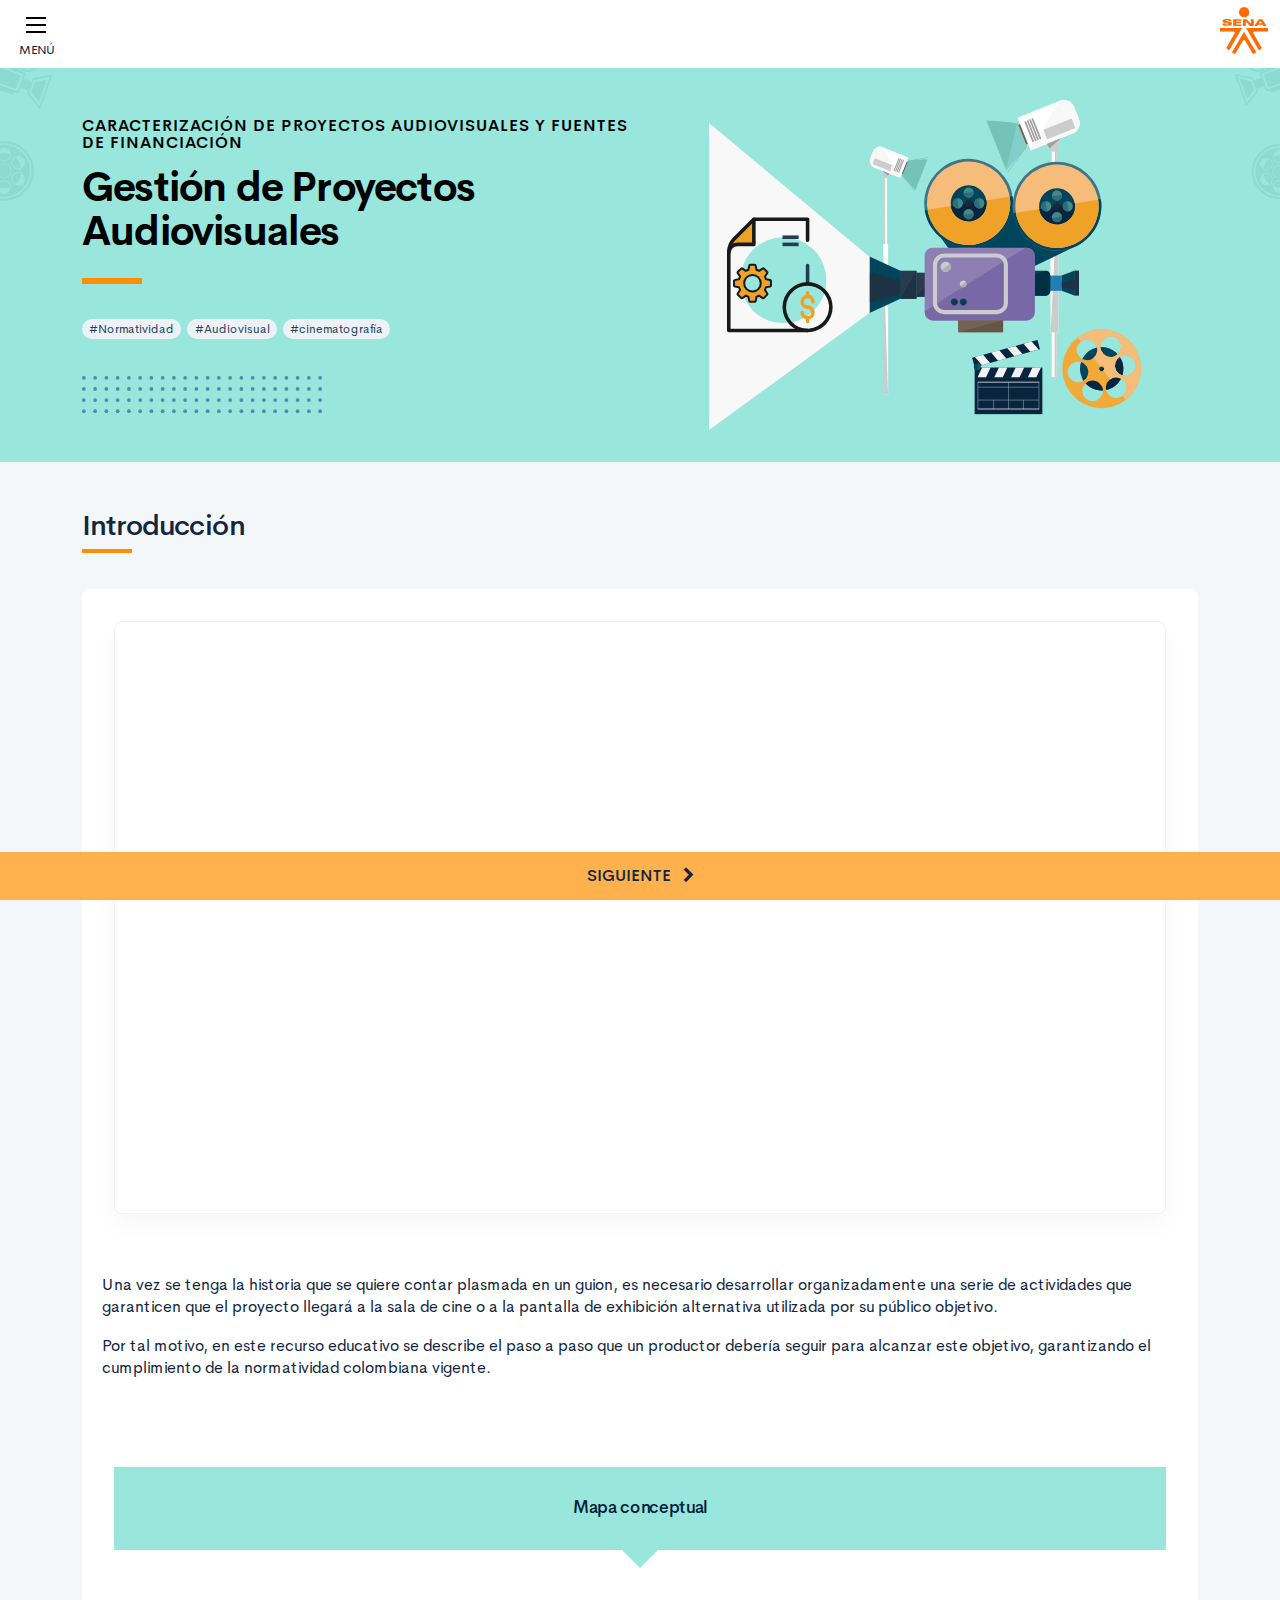
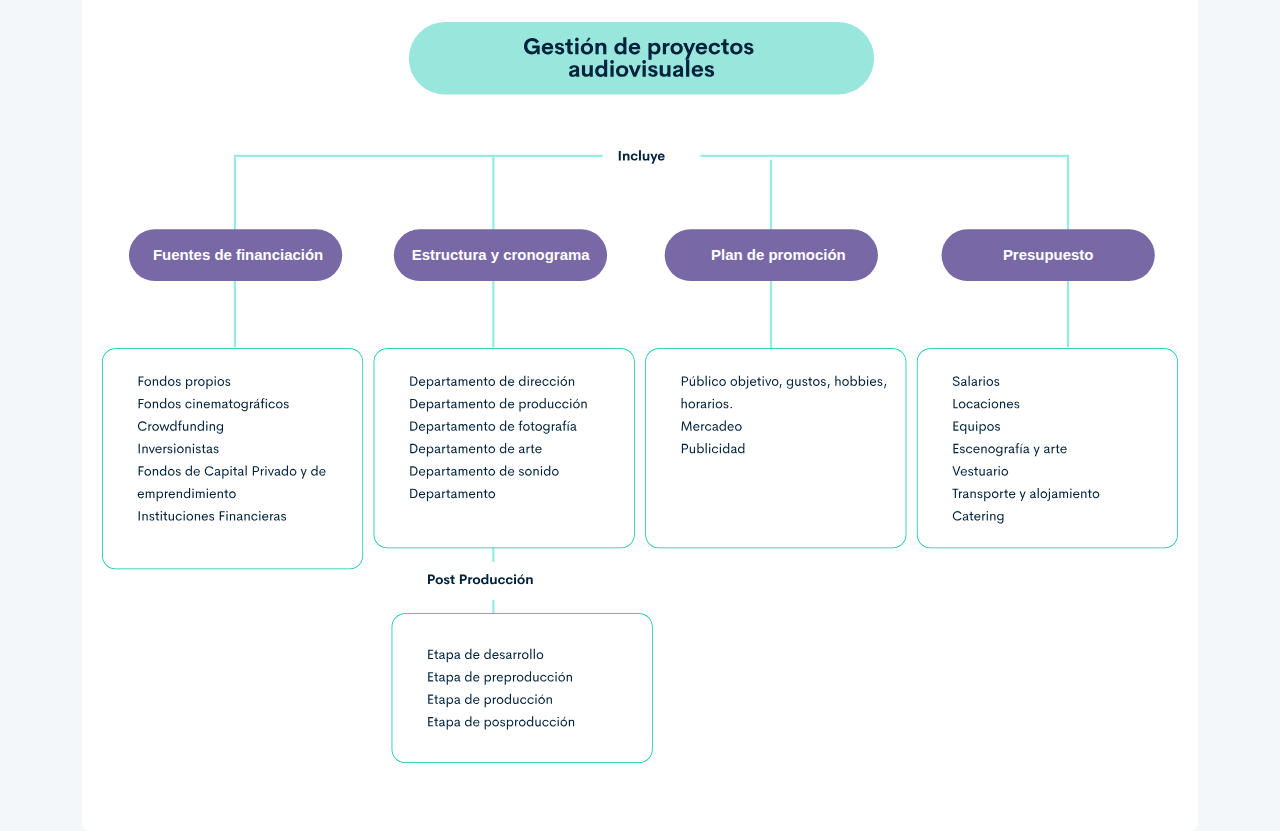
==== public/main.html @ c2b8467c "Cargue de contenidos" ====
<!DOCTYPE html>
<html lang="es">
    <head>
        <meta charset="UTF-8">
        <meta name="viewport" content="width=device-width, user-scalable=no, initial-scale=1.0, maximum-scale=1.0, minimum-scale=1.0">
        <title>Gestión de Proyectos Audiovisuales</title>
        <meta meta name="description" content="Caracterización de Proyectos Audiovisuales y Fuentes de Financiación.">
        <link rel="icon" type="image/svg+xml" href="assets/images/logos/senaLogo.svg">
        <link rel="stylesheet" href="assets/fonts/feather/feather.css">
        <link rel="stylesheet" href="assets/fonts/fontawesome/css/font-awesome.css">
        <link href="assets/css/fancybox.css" rel="stylesheet">
        <link href="assets/css/animate.css" rel="stylesheet">
        <link rel="stylesheet" href="assets/css/main.css">
    </head>
    <body class="theme-dark page-header-textura" id="page-main">
        <div class="page-main">
            <header class="sticky-top">
                <div class="page-topbar">
                    <div class="container-fluid">
                        <div class="d-flex justify-content-between align-items-center">
                            <div class="page-topbar__menu"><a class="page-topbar__menu-icon btn-menu-responsive" href="#"><span></span><span></span><span></span></a><span class="page-topbar__menu-title">MENÚ</span></div>
                            <div class="page-topbar__logo"><img class="img-fluid" src="assets/images/logos/senaLogo.svg" alt="Logo SENA"></div>
                        </div>
                    </div>
                </div>
            </header>
            <main class="mb-5">
                <div class="page-header" id="page-main-header">
                    <div class="page-textura">
                        <div class="container">
                            <div class="curso-portada">
                                <div class="row align-items-center">
                                    <div class="col-12 col-lg-6">
                                        <h3 class="curso-subtitulo" id="curso-titulo-componente">Caracterización de Proyectos Audiovisuales y Fuentes de Financiación</h3>
                                        <h1 class="curso-titulo" id="curso-titulo-tema">Gestión de Proyectos Audiovisuales</h1>
                                        <div class="brand-line-primary"></div>
                                        <div class="keywords"><span class="badge badge-pill badge-light mr-2">#Normatividad </span><span class="badge badge-pill badge-light mr-2">#Audiovisual</span><span class="badge badge-pill badge-light mr-2">#cinematografía</span></div>
                                        <div class="barra-dots mt-5"><img class="img-fluid" src="assets/images/header/icon_dots.svg" alt="alt" /></div>
                                    </div>
                                    <div class="col-12 col-lg-6 text-center">
                                        <div class="d-none d-lg-block"><img class="curso-imagen" src="assets/images/header/header_media.svg" /></div>
                                    </div>
                                </div>
                            </div>
                        </div>
                    </div>
                </div>
                <div id="mainContent"></div>
            </main>
            <footer class="mt-5">
                <div class="page-control" id="page-control">
                    <div class="row justify-content-center align-items-center"><a class="page-control-link page-control-prev col py-3 text-center" id="back" href="#"><span>
                                <div class="fa fa-chevron-left mr-3"></div>Anterior
                            </span></a><a class="page-control-link page-control-next col py-3 text-center" id="next" href="#"><span>Siguiente<div class="fa fa-chevron-right ml-3"></div></span></a></div>
                </div>
            </footer>
        </div>
        <aside id="page-main-aside">
            <div class="aside-contenidos">
                <div class="aside-contenidos__header d-flex justify-content-between align-items-center">
                    <div class="aside-contenidos__titulo"><span> <i class="fa fa-list-ul mr-2"></i>Contenidos</span></div>
                    <div class="aside-contenidos__close d-md-none"><a class="page-main-aside__close icon btnclose m-0" href="#"></a></div>
                </div>
                <nav class="aside-contenidos__body">
                    <ul class="menu-main" id="menuMain"></ul>
                </nav>
            </div>
            <div class="aside-extra position-relative">
                <ul class="fixed-bottom menu-secondary" id="menuSecondary"></ul>
            </div>
        </aside>
        <script src="assets/js/vendor.js"></script>
        <script src="assets/js/global.js"> </script>
        <script src="assets/js/pages.js"> </script>
    </body>
</html>
---- public/assets/fonts/feather/feather.css ----
@font-face {
  font-family: 'Feather';
  src:
    url('fonts/Feather.ttf?sdxovp') format('truetype'),
    url('fonts/Feather.woff?sdxovp') format('woff'),
    url('fonts/Feather.svg?sdxovp#Feather') format('svg');
  font-weight: normal;
  font-style: normal;
}

.fe {
  /* use !important to prevent issues with browser extensions that change fonts */
  font-family: 'Feather' !important;
  speak: none;
  font-style: normal;
  font-weight: normal;
  font-variant: normal;
  text-transform: none;
  line-height: 1;

  /* Better Font Rendering =========== */
  -webkit-font-smoothing: antialiased;
  -moz-osx-font-smoothing: grayscale;
}

.fe-activity:before {
  content: "\e900";
}
.fe-airplay:before {
  content: "\e901";
}
.fe-alert-circle:before {
  content: "\e902";
}
.fe-alert-octagon:before {
  content: "\e903";
}
.fe-alert-triangle:before {
  content: "\e904";
}
.fe-align-center:before {
  content: "\e905";
}
.fe-align-justify:before {
  content: "\e906";
}
.fe-align-left:before {
  content: "\e907";
}
.fe-align-right:before {
  content: "\e908";
}
.fe-anchor:before {
  content: "\e909";
}
.fe-aperture:before {
  content: "\e90a";
}
.fe-archive:before {
  content: "\e90b";
}
.fe-arrow-down:before {
  content: "\e90c";
}
.fe-arrow-down-circle:before {
  content: "\e90d";
}
.fe-arrow-down-left:before {
  content: "\e90e";
}
.fe-arrow-down-right:before {
  content: "\e90f";
}
.fe-arrow-left:before {
  content: "\e910";
}
.fe-arrow-left-circle:before {
  content: "\e911";
}
.fe-arrow-right:before {
  content: "\e912";
}
.fe-arrow-right-circle:before {
  content: "\e913";
}
.fe-arrow-up:before {
  content: "\e914";
}
.fe-arrow-up-circle:before {
  content: "\e915";
}
.fe-arrow-up-left:before {
  content: "\e916";
}
.fe-arrow-up-right:before {
  content: "\e917";
}
.fe-at-sign:before {
  content: "\e918";
}
.fe-award:before {
  content: "\e919";
}
.fe-bar-chart:before {
  content: "\e91a";
}
.fe-bar-chart-2:before {
  content: "\e91b";
}
.fe-battery:before {
  content: "\e91c";
}
.fe-battery-charging:before {
  content: "\e91d";
}
.fe-bell:before {
  content: "\e91e";
}
.fe-bell-off:before {
  content: "\e91f";
}
.fe-bluetooth:before {
  content: "\e920";
}
.fe-bold:before {
  content: "\e921";
}
.fe-book:before {
  content: "\e922";
}
.fe-book-open:before {
  content: "\e923";
}
.fe-bookmark:before {
  content: "\e924";
}
.fe-box:before {
  content: "\e925";
}
.fe-briefcase:before {
  content: "\e926";
}
.fe-calendar:before {
  content: "\e927";
}
.fe-camera:before {
  content: "\e928";
}
.fe-camera-off:before {
  content: "\e929";
}
.fe-cast:before {
  content: "\e92a";
}
.fe-check:before {
  content: "\e92b";
}
.fe-check-circle:before {
  content: "\e92c";
}
.fe-check-square:before {
  content: "\e92d";
}
.fe-chevron-down:before {
  content: "\e92e";
}
.fe-chevron-left:before {
  content: "\e92f";
}
.fe-chevron-right:before {
  content: "\e930";
}
.fe-chevron-up:before {
  content: "\e931";
}
.fe-chevrons-down:before {
  content: "\e932";
}
.fe-chevrons-left:before {
  content: "\e933";
}
.fe-chevrons-right:before {
  content: "\e934";
}
.fe-chevrons-up:before {
  content: "\e935";
}
.fe-chrome:before {
  content: "\e936";
}
.fe-circle:before {
  content: "\e937";
}
.fe-clipboard:before {
  content: "\e938";
}
.fe-clock:before {
  content: "\e939";
}
.fe-cloud:before {
  content: "\e93a";
}
.fe-cloud-drizzle:before {
  content: "\e93b";
}
.fe-cloud-lightning:before {
  content: "\e93c";
}
.fe-cloud-off:before {
  content: "\e93d";
}
.fe-cloud-rain:before {
  content: "\e93e";
}
.fe-cloud-snow:before {
  content: "\e93f";
}
.fe-code:before {
  content: "\e940";
}
.fe-codepen:before {
  content: "\e941";
}
.fe-command:before {
  content: "\e942";
}
.fe-compass:before {
  content: "\e943";
}
.fe-copy:before {
  content: "\e944";
}
.fe-corner-down-left:before {
  content: "\e945";
}
.fe-corner-down-right:before {
  content: "\e946";
}
.fe-corner-left-down:before {
  content: "\e947";
}
.fe-corner-left-up:before {
  content: "\e948";
}
.fe-corner-right-down:before {
  content: "\e949";
}
.fe-corner-right-up:before {
  content: "\e94a";
}
.fe-corner-up-left:before {
  content: "\e94b";
}
.fe-corner-up-right:before {
  content: "\e94c";
}
.fe-cpu:before {
  content: "\e94d";
}
.fe-credit-card:before {
  content: "\e94e";
}
.fe-crop:before {
  content: "\e94f";
}
.fe-crosshair:before {
  content: "\e950";
}
.fe-database:before {
  content: "\e951";
}
.fe-delete:before {
  content: "\e952";
}
.fe-disc:before {
  content: "\e953";
}
.fe-dollar-sign:before {
  content: "\e954";
}
.fe-download:before {
  content: "\e955";
}
.fe-download-cloud:before {
  content: "\e956";
}
.fe-droplet:before {
  content: "\e957";
}
.fe-edit:before {
  content: "\e958";
}
.fe-edit-2:before {
  content: "\e959";
}
.fe-edit-3:before {
  content: "\e95a";
}
.fe-external-link:before {
  content: "\e95b";
}
.fe-eye:before {
  content: "\e95c";
}
.fe-eye-off:before {
  content: "\e95d";
}
.fe-facebook:before {
  content: "\e95e";
}
.fe-fast-forward:before {
  content: "\e95f";
}
.fe-feather:before {
  content: "\e960";
}
.fe-file:before {
  content: "\e961";
}
.fe-file-minus:before {
  content: "\e962";
}
.fe-file-plus:before {
  content: "\e963";
}
.fe-file-text:before {
  content: "\e964";
}
.fe-film:before {
  content: "\e965";
}
.fe-filter:before {
  content: "\e966";
}
.fe-flag:before {
  content: "\e967";
}
.fe-folder:before {
  content: "\e968";
}
.fe-folder-minus:before {
  content: "\e969";
}
.fe-folder-plus:before {
  content: "\e96a";
}
.fe-gift:before {
  content: "\e96b";
}
.fe-git-branch:before {
  content: "\e96c";
}
.fe-git-commit:before {
  content: "\e96d";
}
.fe-git-merge:before {
  content: "\e96e";
}
.fe-git-pull-request:before {
  content: "\e96f";
}
.fe-github:before {
  content: "\e970";
}
.fe-gitlab:before {
  content: "\e971";
}
.fe-globe:before {
  content: "\e972";
}
.fe-grid:before {
  content: "\e973";
}
.fe-hard-drive:before {
  content: "\e974";
}
.fe-hash:before {
  content: "\e975";
}
.fe-headphones:before {
  content: "\e976";
}
.fe-heart:before {
  content: "\e977";
}
.fe-help-circle:before {
  content: "\e978";
}
.fe-home:before {
  content: "\e979";
}
.fe-image:before {
  content: "\e97a";
}
.fe-inbox:before {
  content: "\e97b";
}
.fe-info:before {
  content: "\e97c";
}
.fe-instagram:before {
  content: "\e97d";
}
.fe-italic:before {
  content: "\e97e";
}
.fe-layers:before {
  content: "\e97f";
}
.fe-layout:before {
  content: "\e980";
}
.fe-life-buoy:before {
  content: "\e981";
}
.fe-link:before {
  content: "\e982";
}
.fe-link-2:before {
  content: "\e983";
}
.fe-linkedin:before {
  content: "\e984";
}
.fe-list:before {
  content: "\e985";
}
.fe-loader:before {
  content: "\e986";
}
.fe-lock:before {
  content: "\e987";
}
.fe-log-in:before {
  content: "\e988";
}
.fe-log-out:before {
  content: "\e989";
}
.fe-mail:before {
  content: "\e98a";
}
.fe-map:before {
  content: "\e98b";
}
.fe-map-pin:before {
  content: "\e98c";
}
.fe-maximize:before {
  content: "\e98d";
}
.fe-maximize-2:before {
  content: "\e98e";
}
.fe-menu:before {
  content: "\e98f";
}
.fe-message-circle:before {
  content: "\e990";
}
.fe-message-square:before {
  content: "\e991";
}
.fe-mic:before {
  content: "\e992";
}
.fe-mic-off:before {
  content: "\e993";
}
.fe-minimize:before {
  content: "\e994";
}
.fe-minimize-2:before {
  content: "\e995";
}
.fe-minus:before {
  content: "\e996";
}
.fe-minus-circle:before {
  content: "\e997";
}
.fe-minus-square:before {
  content: "\e998";
}
.fe-monitor:before {
  content: "\e999";
}
.fe-moon:before {
  content: "\e99a";
}
.fe-more-horizontal:before {
  content: "\e99b";
}
.fe-more-vertical:before {
  content: "\e99c";
}
.fe-move:before {
  content: "\e99d";
}
.fe-music:before {
  content: "\e99e";
}
.fe-navigation:before {
  content: "\e99f";
}
.fe-navigation-2:before {
  content: "\e9a0";
}
.fe-octagon:before {
  content: "\e9a1";
}
.fe-package:before {
  content: "\e9a2";
}
.fe-paperclip:before {
  content: "\e9a3";
}
.fe-pause:before {
  content: "\e9a4";
}
.fe-pause-circle:before {
  content: "\e9a5";
}
.fe-percent:before {
  content: "\e9a6";
}
.fe-phone:before {
  content: "\e9a7";
}
.fe-phone-call:before {
  content: "\e9a8";
}
.fe-phone-forwarded:before {
  content: "\e9a9";
}
.fe-phone-incoming:before {
  content: "\e9aa";
}
.fe-phone-missed:before {
  content: "\e9ab";
}
.fe-phone-off:before {
  content: "\e9ac";
}
.fe-phone-outgoing:before {
  content: "\e9ad";
}
.fe-pie-chart:before {
  content: "\e9ae";
}
.fe-play:before {
  content: "\e9af";
}
.fe-play-circle:before {
  content: "\e9b0";
}
.fe-plus:before {
  content: "\e9b1";
}
.fe-plus-circle:before {
  content: "\e9b2";
}
.fe-plus-square:before {
  content: "\e9b3";
}
.fe-pocket:before {
  content: "\e9b4";
}
.fe-power:before {
  content: "\e9b5";
}
.fe-printer:before {
  content: "\e9b6";
}
.fe-radio:before {
  content: "\e9b7";
}
.fe-refresh-ccw:before {
  content: "\e9b8";
}
.fe-refresh-cw:before {
  content: "\e9b9";
}
.fe-repeat:before {
  content: "\e9ba";
}
.fe-rewind:before {
  content: "\e9bb";
}
.fe-rotate-ccw:before {
  content: "\e9bc";
}
.fe-rotate-cw:before {
  content: "\e9bd";
}
.fe-rss:before {
  content: "\e9be";
}
.fe-save:before {
  content: "\e9bf";
}
.fe-scissors:before {
  content: "\e9c0";
}
.fe-search:before {
  content: "\e9c1";
}
.fe-send:before {
  content: "\e9c2";
}
.fe-server:before {
  content: "\e9c3";
}
.fe-settings:before {
  content: "\e9c4";
}
.fe-share:before {
  content: "\e9c5";
}
.fe-share-2:before {
  content: "\e9c6";
}
.fe-shield:before {
  content: "\e9c7";
}
.fe-shield-off:before {
  content: "\e9c8";
}
.fe-shopping-bag:before {
  content: "\e9c9";
}
.fe-shopping-cart:before {
  content: "\e9ca";
}
.fe-shuffle:before {
  content: "\e9cb";
}
.fe-sidebar:before {
  content: "\e9cc";
}
.fe-skip-back:before {
  content: "\e9cd";
}
.fe-skip-forward:before {
  content: "\e9ce";
}
.fe-slack:before {
  content: "\e9cf";
}
.fe-slash:before {
  content: "\e9d0";
}
.fe-sliders:before {
  content: "\e9d1";
}
.fe-smartphone:before {
  content: "\e9d2";
}
.fe-speaker:before {
  content: "\e9d3";
}
.fe-square:before {
  content: "\e9d4";
}
.fe-star:before {
  content: "\e9d5";
}
.fe-stop-circle:before {
  content: "\e9d6";
}
.fe-sun:before {
  content: "\e9d7";
}
.fe-sunrise:before {
  content: "\e9d8";
}
.fe-sunset:before {
  content: "\e9d9";
}
.fe-tablet:before {
  content: "\e9da";
}
.fe-tag:before {
  content: "\e9db";
}
.fe-target:before {
  content: "\e9dc";
}
.fe-terminal:before {
  content: "\e9dd";
}
.fe-thermometer:before {
  content: "\e9de";
}
.fe-thumbs-down:before {
  content: "\e9df";
}
.fe-thumbs-up:before {
  content: "\e9e0";
}
.fe-toggle-left:before {
  content: "\e9e1";
}
.fe-toggle-right:before {
  content: "\e9e2";
}
.fe-trash:before {
  content: "\e9e3";
}
.fe-trash-2:before {
  content: "\e9e4";
}
.fe-trending-down:before {
  content: "\e9e5";
}
.fe-trending-up:before {
  content: "\e9e6";
}
.fe-triangle:before {
  content: "\e9e7";
}
.fe-truck:before {
  content: "\e9e8";
}
.fe-tv:before {
  content: "\e9e9";
}
.fe-twitter:before {
  content: "\e9ea";
}
.fe-type:before {
  content: "\e9eb";
}
.fe-umbrella:before {
  content: "\e9ec";
}
.fe-underline:before {
  content: "\e9ed";
}
.fe-unlock:before {
  content: "\e9ee";
}
.fe-upload:before {
  content: "\e9ef";
}
.fe-upload-cloud:before {
  content: "\e9f0";
}
.fe-user:before {
  content: "\e9f1";
}
.fe-user-check:before {
  content: "\e9f2";
}
.fe-user-minus:before {
  content: "\e9f3";
}
.fe-user-plus:before {
  content: "\e9f4";
}
.fe-user-x:before {
  content: "\e9f5";
}
.fe-users:before {
  content: "\e9f6";
}
.fe-video:before {
  content: "\e9f7";
}
.fe-video-off:before {
  content: "\e9f8";
}
.fe-voicemail:before {
  content: "\e9f9";
}
.fe-volume:before {
  content: "\e9fa";
}
.fe-volume-1:before {
  content: "\e9fb";
}
.fe-volume-2:before {
  content: "\e9fc";
}
.fe-volume-x:before {
  content: "\e9fd";
}
.fe-watch:before {
  content: "\e9fe";
}
.fe-wifi:before {
  content: "\e9ff";
}
.fe-wifi-off:before {
  content: "\ea00";
}
.fe-wind:before {
  content: "\ea01";
}
.fe-x:before {
  content: "\ea02";
}
.fe-x-circle:before {
  content: "\ea03";
}
.fe-x-square:before {
  content: "\ea04";
}
.fe-youtube:before {
  content: "\ea05";
}
.fe-zap:before {
  content: "\ea06";
}
.fe-zap-off:before {
  content: "\ea07";
}
.fe-zoom-in:before {
  content: "\ea08";
}
.fe-zoom-out:before {
  content: "\ea09";
}
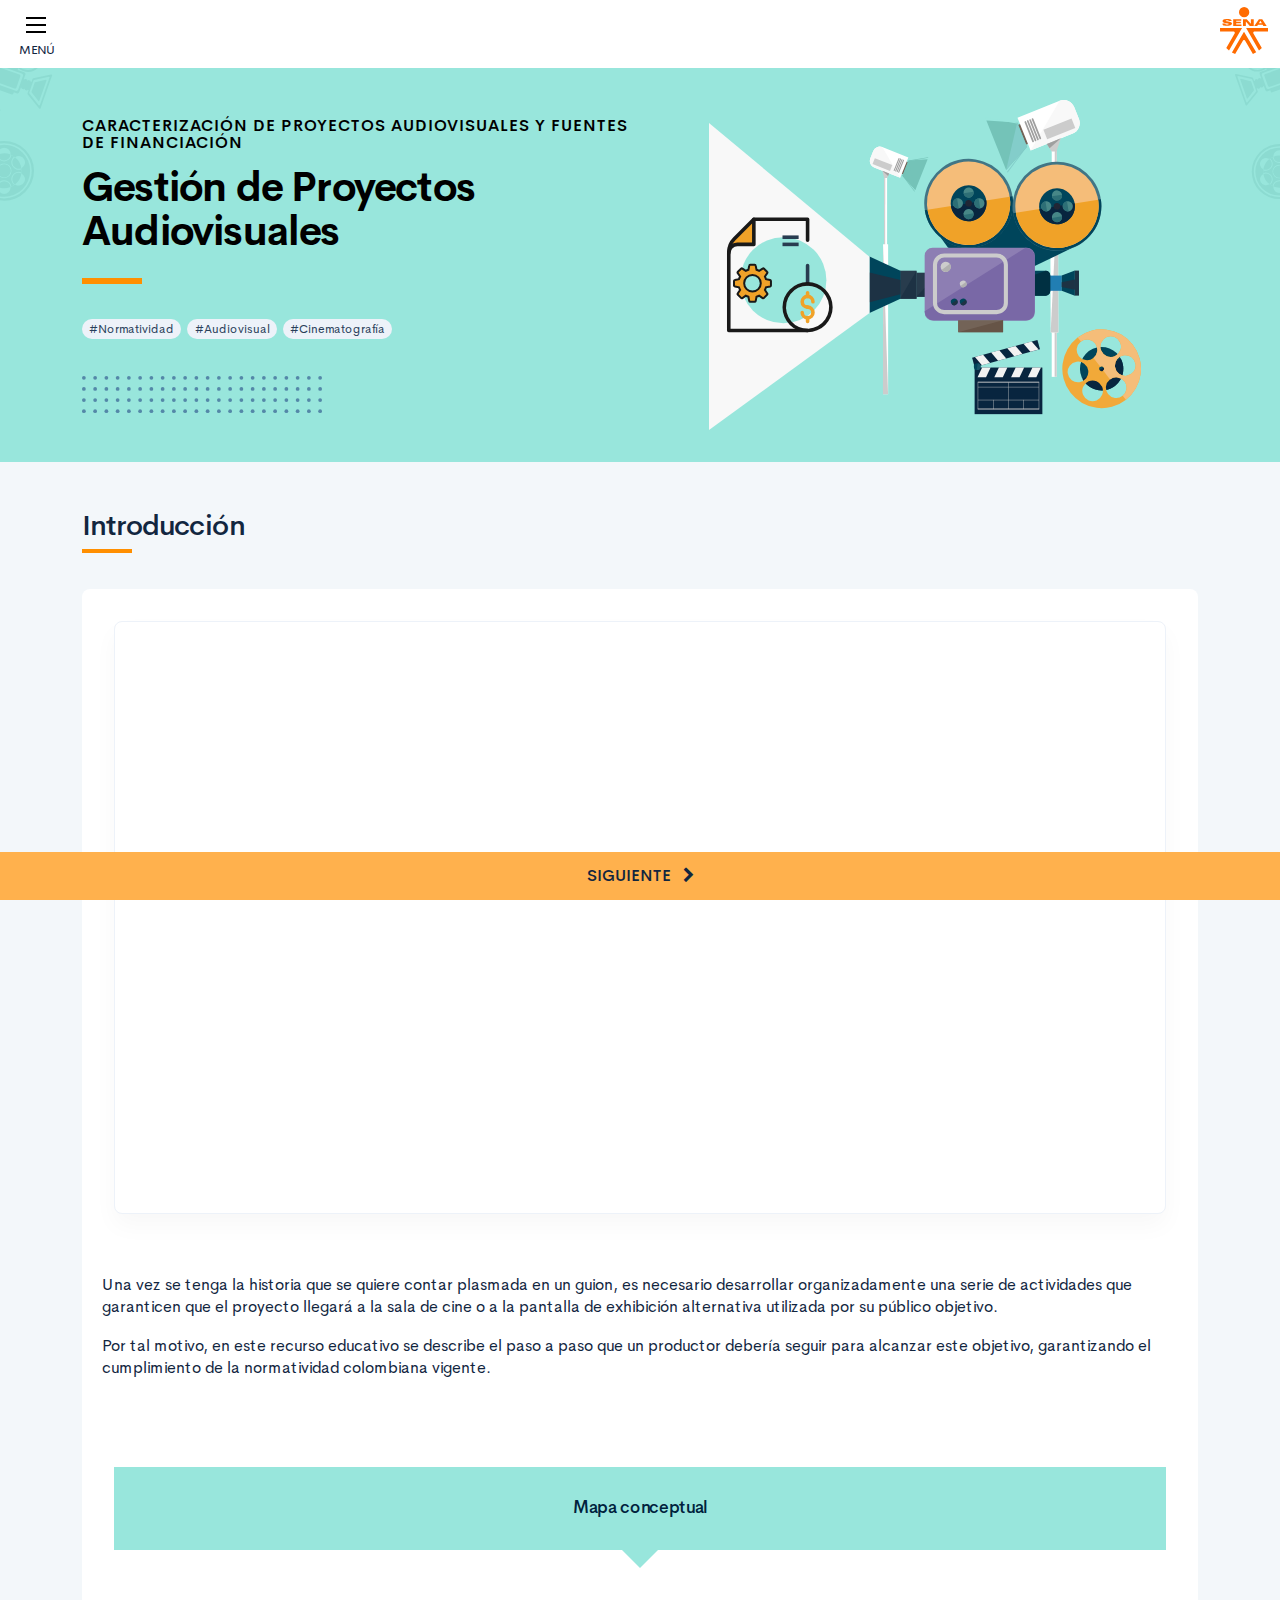
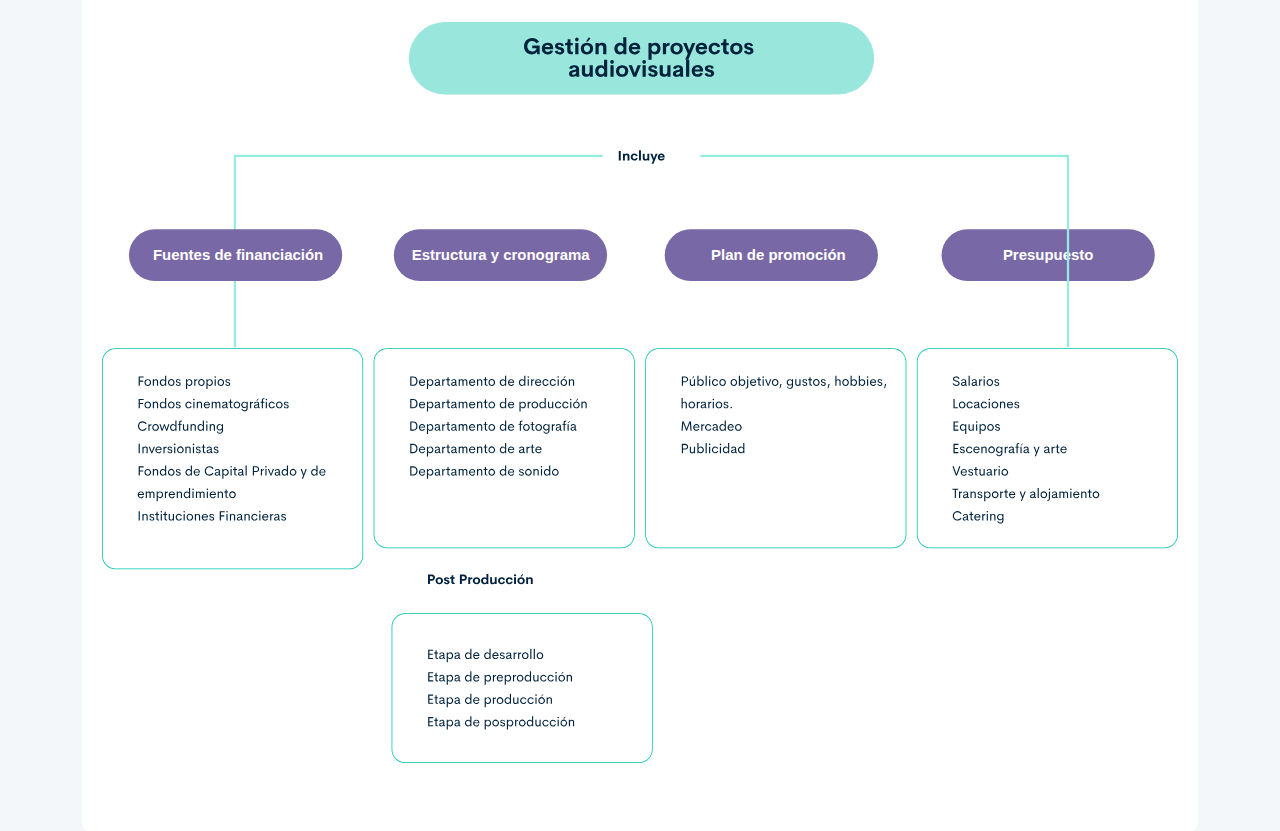
==== commit 1fc8d6ef: "diseño instruccional" ====
--- a/public/main.html
+++ b/public/main.html
@@ -34,7 +34,7 @@
                                         <h3 class="curso-subtitulo" id="curso-titulo-componente">Caracterización de Proyectos Audiovisuales y Fuentes de Financiación</h3>
                                         <h1 class="curso-titulo" id="curso-titulo-tema">Gestión de Proyectos Audiovisuales</h1>
                                         <div class="brand-line-primary"></div>
-                                        <div class="keywords"><span class="badge badge-pill badge-light mr-2">#Normatividad </span><span class="badge badge-pill badge-light mr-2">#Audiovisual</span><span class="badge badge-pill badge-light mr-2">#cinematografía</span></div>
+                                        <div class="keywords"><span class="badge badge-pill badge-light mr-2">#Normatividad </span><span class="badge badge-pill badge-light mr-2">#Audiovisual</span><span class="badge badge-pill badge-light mr-2">#Cinematografía</span></div>
                                         <div class="barra-dots mt-5"><img class="img-fluid" src="assets/images/header/icon_dots.svg" alt="alt" /></div>
                                     </div>
                                     <div class="col-12 col-lg-6 text-center">
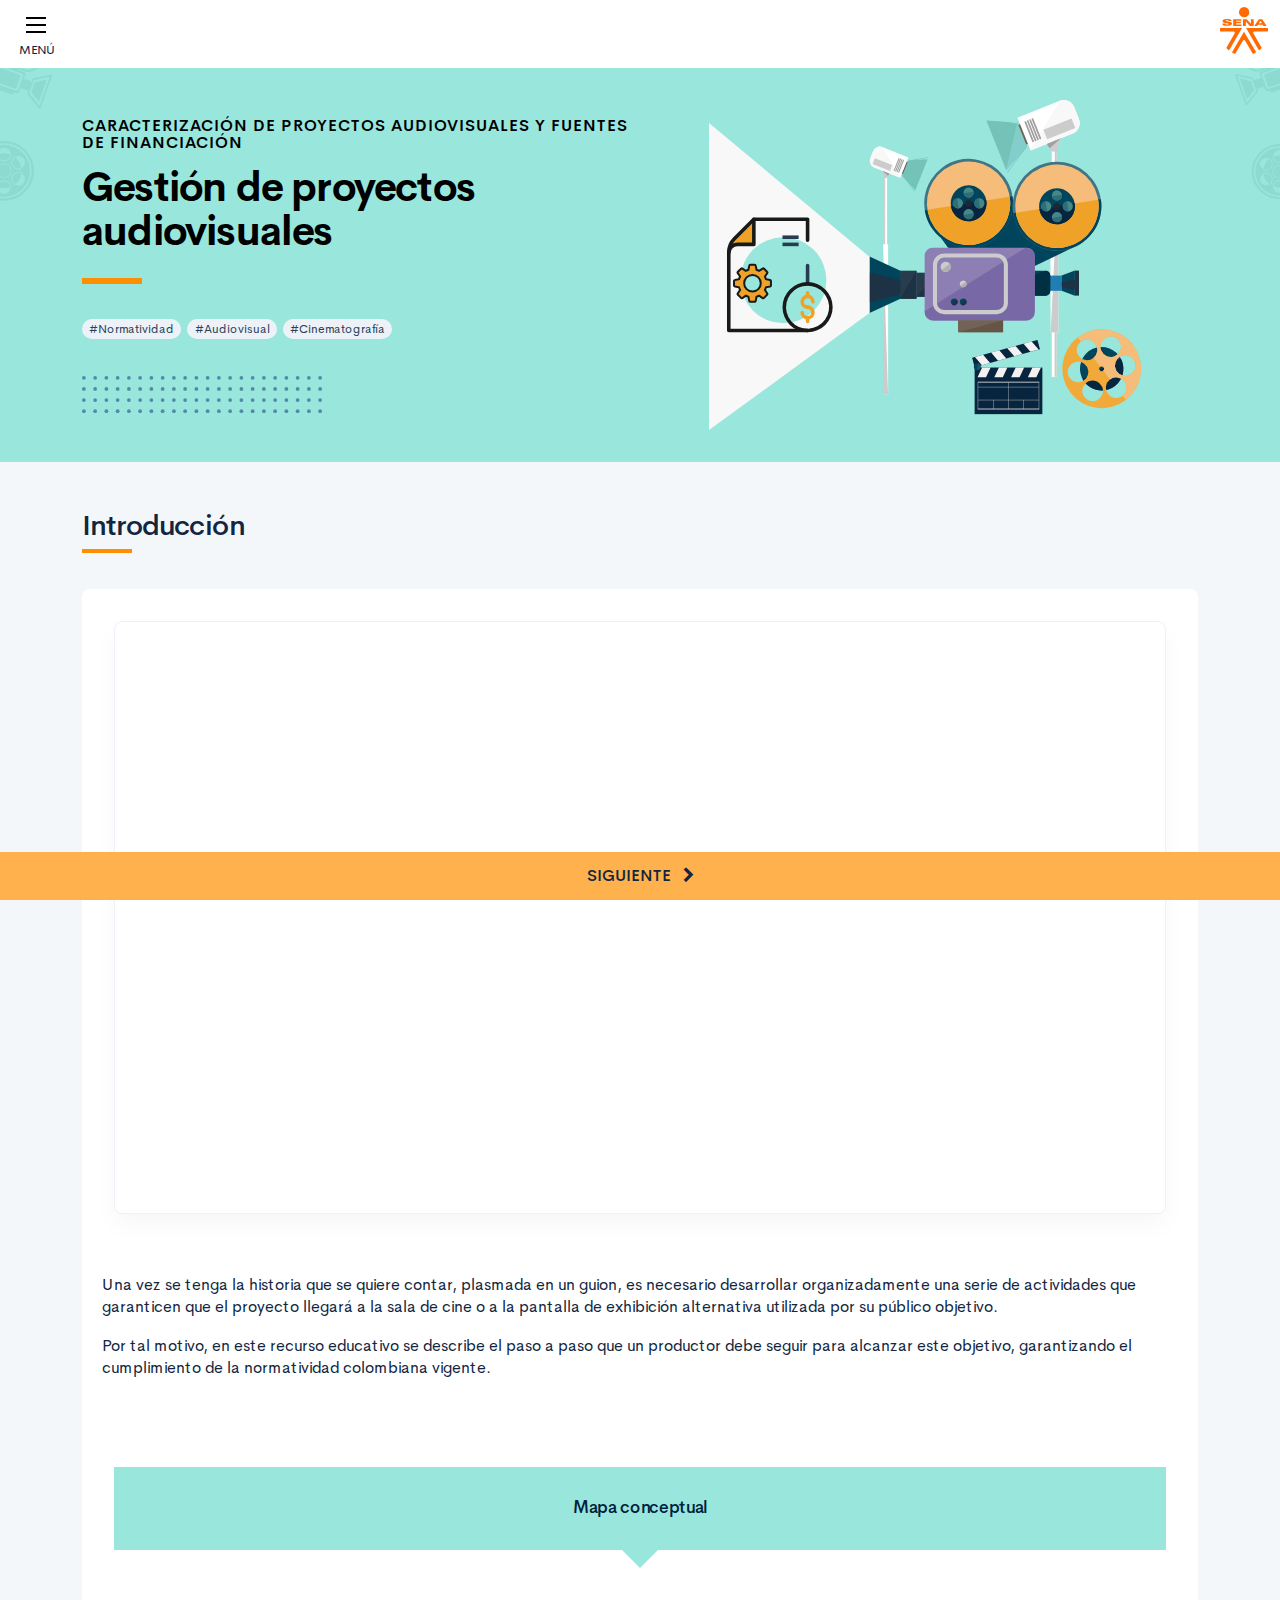
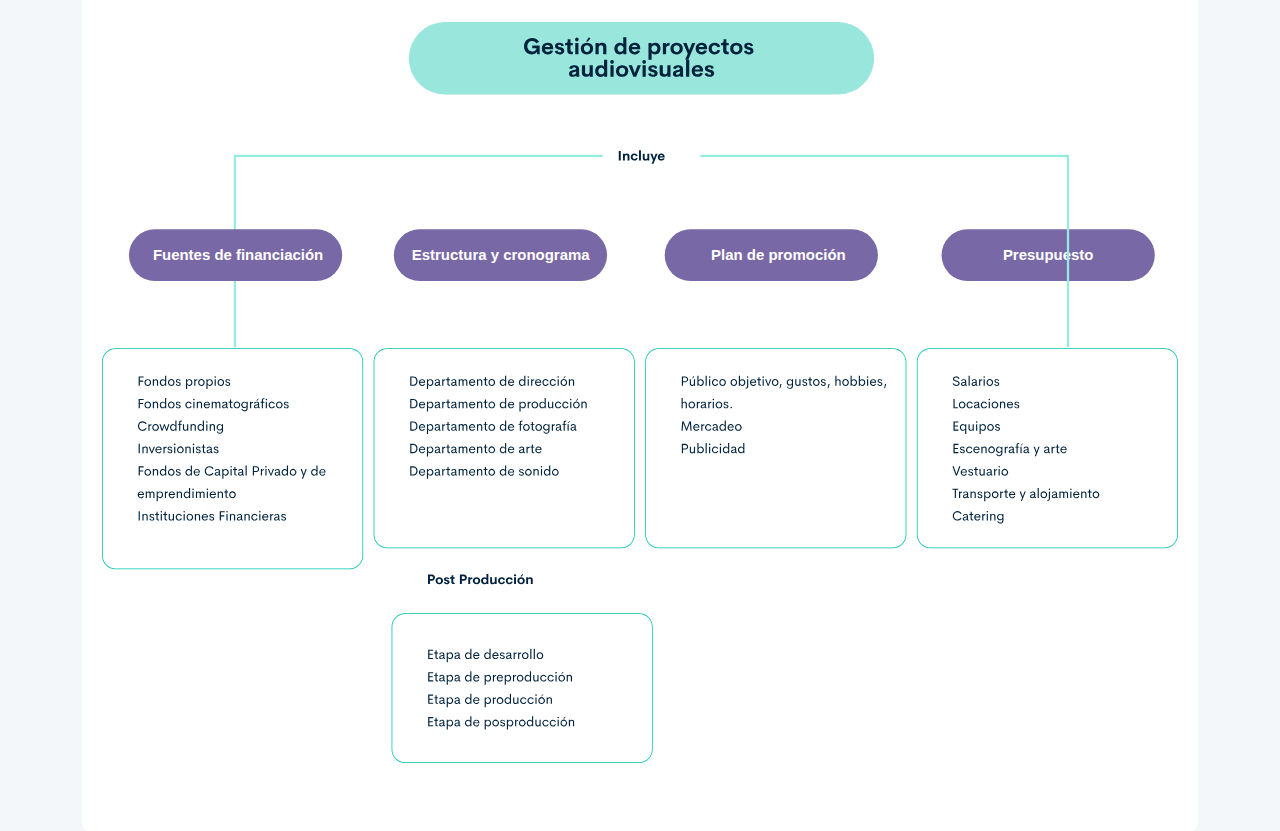
==== commit 7de8ec8d: "Ajustes correccion estilo" ====
--- a/public/main.html
+++ b/public/main.html
@@ -3,7 +3,7 @@
     <head>
         <meta charset="UTF-8">
         <meta name="viewport" content="width=device-width, user-scalable=no, initial-scale=1.0, maximum-scale=1.0, minimum-scale=1.0">
-        <title>Gestión de Proyectos Audiovisuales</title>
+        <title>Gestión de proyectos audiovisuales </title>
         <meta meta name="description" content="Caracterización de Proyectos Audiovisuales y Fuentes de Financiación.">
         <link rel="icon" type="image/svg+xml" href="assets/images/logos/senaLogo.svg">
         <link rel="stylesheet" href="assets/fonts/feather/feather.css">
@@ -32,7 +32,7 @@
                                 <div class="row align-items-center">
                                     <div class="col-12 col-lg-6">
                                         <h3 class="curso-subtitulo" id="curso-titulo-componente">Caracterización de Proyectos Audiovisuales y Fuentes de Financiación</h3>
-                                        <h1 class="curso-titulo" id="curso-titulo-tema">Gestión de Proyectos Audiovisuales</h1>
+                                        <h1 class="curso-titulo" id="curso-titulo-tema">Gestión de proyectos audiovisuales </h1>
                                         <div class="brand-line-primary"></div>
                                         <div class="keywords"><span class="badge badge-pill badge-light mr-2">#Normatividad </span><span class="badge badge-pill badge-light mr-2">#Audiovisual</span><span class="badge badge-pill badge-light mr-2">#Cinematografía</span></div>
                                         <div class="barra-dots mt-5"><img class="img-fluid" src="assets/images/header/icon_dots.svg" alt="alt" /></div>
